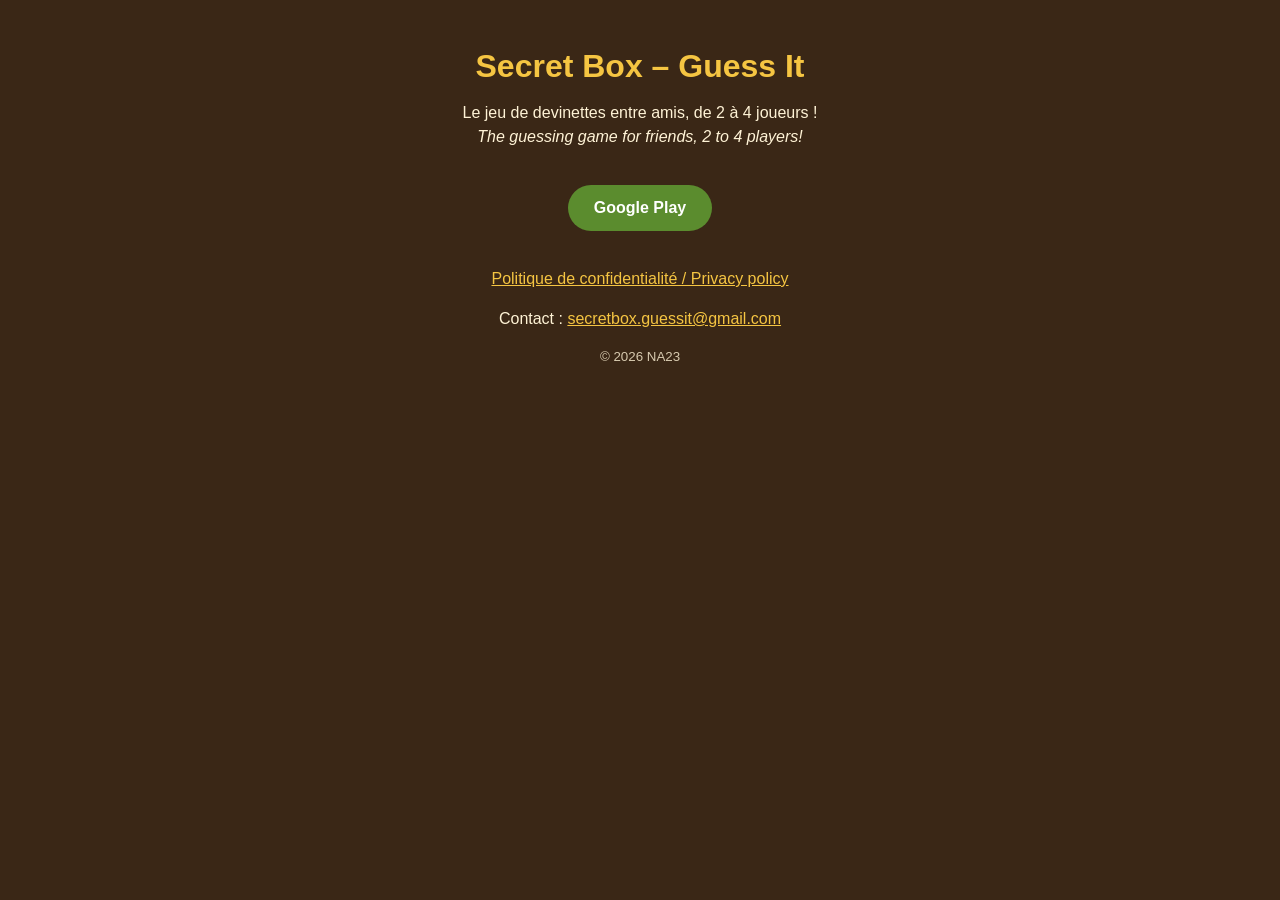
==== index.html @ 30319e69 "Add initial HTML structure for Secret Box game" ====
<!DOCTYPE html>
<html lang="fr">
<head>
<meta charset="utf-8">
<meta name="viewport" content="width=device-width, initial-scale=1">
<title>Secret Box – Guess It</title>
<style>
  body{margin:0;font-family:Arial,Helvetica,sans-serif;background:#3A2716;color:#FFF3D6;text-align:center}
  .box{max-width:520px;margin:0 auto;padding:48px 20px}
  h1{color:#F5C542;margin:0 0 8px}
  p{line-height:1.5}
  a.btn{display:inline-block;margin:20px 0;padding:14px 26px;background:#5B8C2E;color:#fff;border-radius:30px;text-decoration:none;font-weight:bold}
  a{color:#F5C542}
  small{opacity:.8}
</style>
</head>
<body>
<div class="box">
  <h1>Secret Box – Guess It</h1>
  <p>Le jeu de devinettes entre amis, de 2 à 4 joueurs !<br>
  <i>The guessing game for friends, 2 to 4 players!</i></p>
  <a class="btn" href="https://play.google.com/store/apps/details?id=com.an23.secretbox">Google Play</a>
  <p><a href="https://docs.google.com/document/d/e/2PACX-1vSS7EzqrXEaqs8LofawZSuklmV3M29sUopgBX9zg4I_8NE5HGm6UmSTWSXlfQ3Nuh3YFdJE7po-vgyp/pub">Politique de confidentialité / Privacy policy</a></p>
  <p>Contact : <a href="mailto:secretbox.guessit@gmail.com">secretbox.guessit@gmail.com</a></p>
  <small>© 2026 NA23</small>
</div>
</body>
</html>
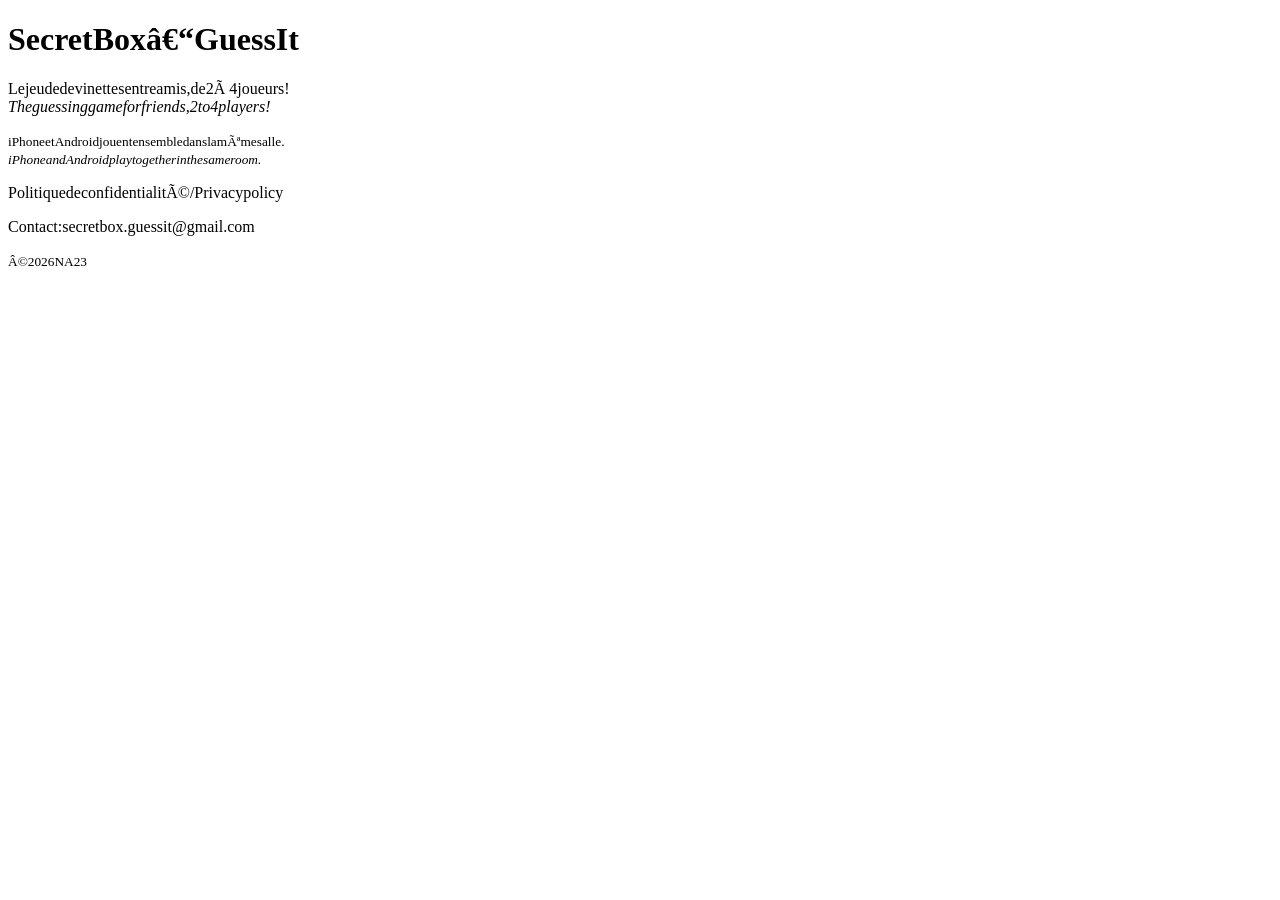
==== commit b9621be4: "Lien d'invitation intelligent" ====
--- a/index.html
+++ b/index.html
@@ -1,28 +1,31 @@
-<!DOCTYPE html>
-<html lang="fr">
+<!DOCTYPEhtml>
+<htmllang="fr">
 <head>
-<meta charset="utf-8">
-<meta name="viewport" content="width=device-width, initial-scale=1">
-<title>Secret Box – Guess It</title>
-<style>
-  body{margin:0;font-family:Arial,Helvetica,sans-serif;background:#3A2716;color:#FFF3D6;text-align:center}
-  .box{max-width:520px;margin:0 auto;padding:48px 20px}
-  h1{color:#F5C542;margin:0 0 8px}
-  p{line-height:1.5}
-  a.btn{display:inline-block;margin:20px 0;padding:14px 26px;background:#5B8C2E;color:#fff;border-radius:30px;text-decoration:none;font-weight:bold}
-  a{color:#F5C542}
-  small{opacity:.8}
-</style>
+<metacharset="utf-8">
+<metaname="viewport"content="width=device-width,initial-scale=1">
+<title>SecretBox–GuessIt</title>
+<linkrel="stylesheet"href="style.css">
+<scriptsrc="store.js"></script>
 </head>
 <body>
-<div class="box">
-  <h1>Secret Box – Guess It</h1>
-  <p>Le jeu de devinettes entre amis, de 2 à 4 joueurs !<br>
-  <i>The guessing game for friends, 2 to 4 players!</i></p>
-  <a class="btn" href="https://play.google.com/store/apps/details?id=com.an23.secretbox">Google Play</a>
-  <p><a href="https://docs.google.com/document/d/e/2PACX-1vSS7EzqrXEaqs8LofawZSuklmV3M29sUopgBX9zg4I_8NE5HGm6UmSTWSXlfQ3Nuh3YFdJE7po-vgyp/pub">Politique de confidentialité / Privacy policy</a></p>
-  <p>Contact : <a href="mailto:secretbox.guessit@gmail.com">secretbox.guessit@gmail.com</a></p>
-  <small>© 2026 NA23</small>
+<divclass="box">
+<h1>SecretBox–GuessIt</h1>
+<p>Lejeudedevinettesentreamis,de2à4joueurs!<br>
+<i>Theguessinggameforfriends,2to4players!</i></p>
+<p><small>iPhoneetAndroidjouentensembledanslamêmesalle.<br><i>iPhoneandAndroidplaytogetherinthesameroom.</i></small></p>
+<divid="stores"></div>
+<p><aid="privacy"href="#">Politiquedeconfidentialité/Privacypolicy</a></p>
+<p>Contact:<ahref="mailto:secretbox.guessit@gmail.com">secretbox.guessit@gmail.com</a></p>
+<small>©2026NA23</small>
 </div>
+<script>
+document.getElementById("privacy").href=SB.PRIVACY;
+varplay='<aclass="btn"href="'+SB.PLAY+'">▶GooglePlay</a>';
+varapple=SB.APP_STORE
+?'<aclass="btnapple"href="'+SB.APP_STORE+'">AppStore</a>'
+:'<spanclass="soon">AppStore:bientôt/soon</span>';
+//Suruntéléphone,onmetsonmagasinenpremier
+document.getElementById("stores").innerHTML=SB.isIOS?apple+play:play+apple;
+</script>
 </body>
 </html>
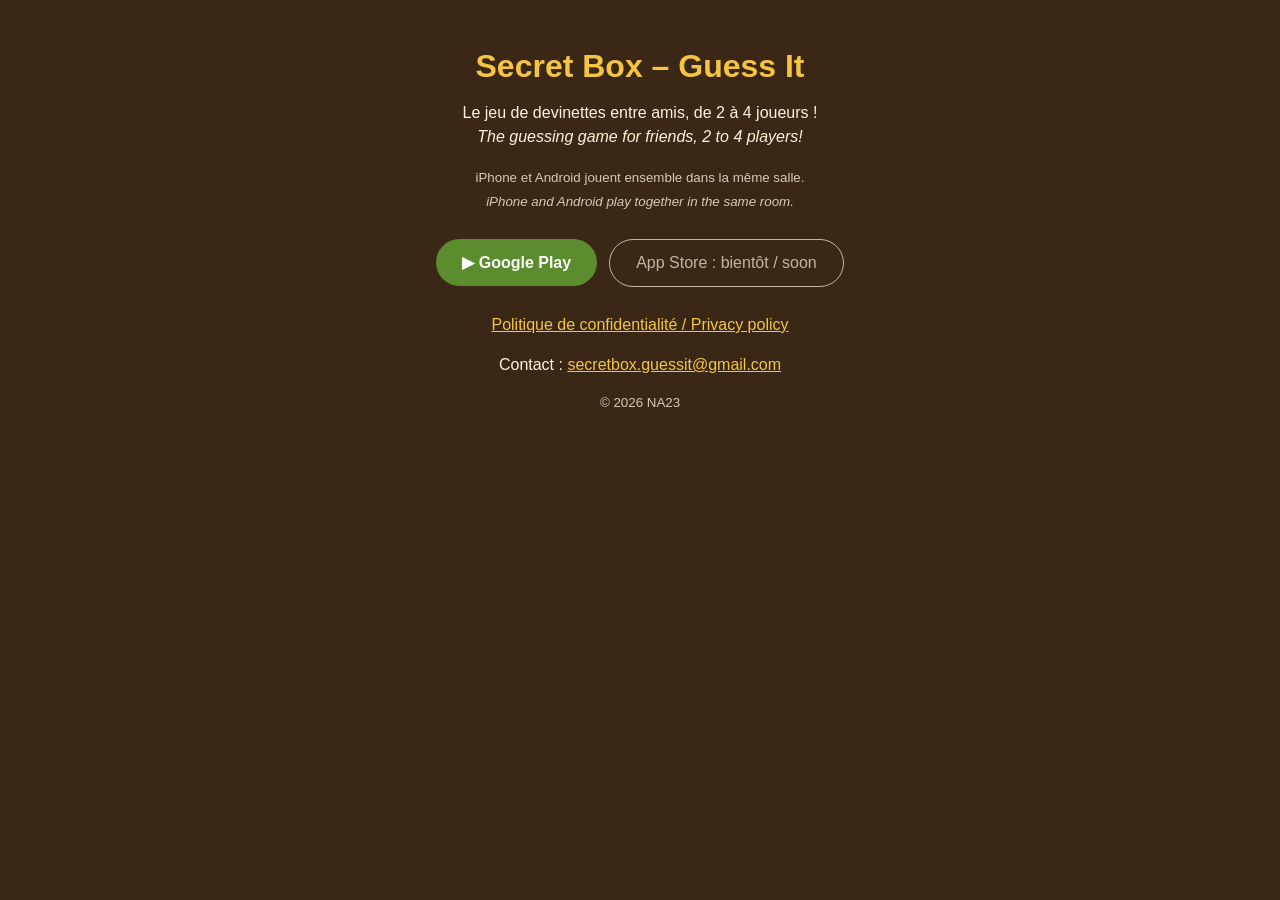
==== commit e0877813: "Correction des pages" ====
--- a/index.html
+++ b/index.html
@@ -1,31 +1,31 @@
-<!DOCTYPEhtml>
-<htmllang="fr">
+<!DOCTYPE html>
+<html lang="fr">
 <head>
-<metacharset="utf-8">
-<metaname="viewport"content="width=device-width,initial-scale=1">
-<title>SecretBox–GuessIt</title>
-<linkrel="stylesheet"href="style.css">
-<scriptsrc="store.js"></script>
+<meta charset="utf-8">
+<meta name="viewport" content="width=device-width, initial-scale=1">
+<title>Secret Box – Guess It</title>
+<link rel="stylesheet" href="style.css">
+<script src="store.js"></script>
 </head>
 <body>
-<divclass="box">
-<h1>SecretBox–GuessIt</h1>
-<p>Lejeudedevinettesentreamis,de2à4joueurs!<br>
-<i>Theguessinggameforfriends,2to4players!</i></p>
-<p><small>iPhoneetAndroidjouentensembledanslamêmesalle.<br><i>iPhoneandAndroidplaytogetherinthesameroom.</i></small></p>
-<divid="stores"></div>
-<p><aid="privacy"href="#">Politiquedeconfidentialité/Privacypolicy</a></p>
-<p>Contact:<ahref="mailto:secretbox.guessit@gmail.com">secretbox.guessit@gmail.com</a></p>
-<small>©2026NA23</small>
+<div class="box">
+  <h1>Secret Box – Guess It</h1>
+  <p>Le jeu de devinettes entre amis, de 2 à 4 joueurs !<br>
+  <i>The guessing game for friends, 2 to 4 players!</i></p>
+  <p><small>iPhone et Android jouent ensemble dans la même salle.<br><i>iPhone and Android play together in the same room.</i></small></p>
+  <div id="stores"></div>
+  <p><a id="privacy" href="#">Politique de confidentialité / Privacy policy</a></p>
+  <p>Contact : <a href="mailto:secretbox.guessit@gmail.com">secretbox.guessit@gmail.com</a></p>
+  <small>© 2026 NA23</small>
 </div>
 <script>
-document.getElementById("privacy").href=SB.PRIVACY;
-varplay='<aclass="btn"href="'+SB.PLAY+'">▶GooglePlay</a>';
-varapple=SB.APP_STORE
-?'<aclass="btnapple"href="'+SB.APP_STORE+'">AppStore</a>'
-:'<spanclass="soon">AppStore:bientôt/soon</span>';
-//Suruntéléphone,onmetsonmagasinenpremier
-document.getElementById("stores").innerHTML=SB.isIOS?apple+play:play+apple;
+  document.getElementById("privacy").href = SB.PRIVACY;
+  var play = '<a class="btn" href="' + SB.PLAY + '">▶ Google Play</a>';
+  var apple = SB.APP_STORE
+    ? '<a class="btn apple" href="' + SB.APP_STORE + '">App Store</a>'
+    : '<span class="soon">App Store : bientôt / soon</span>';
+  // Sur un téléphone, on met son magasin en premier
+  document.getElementById("stores").innerHTML = SB.isIOS ? apple + play : play + apple;
 </script>
 </body>
 </html>
--- a/style.css
+++ b/style.css
@@ -0,0 +1,11 @@
+body{margin:0;font-family:Arial,Helvetica,sans-serif;background:#3A2716;color:#FFF3D6;text-align:center}
+.box{max-width:520px;margin:0 auto;padding:48px 20px}
+h1{color:#F5C542;margin:0 0 8px}
+p{line-height:1.5}
+a.btn{display:inline-block;margin:10px 6px;padding:14px 26px;background:#5B8C2E;color:#fff;border-radius:30px;text-decoration:none;font-weight:bold}
+a.btn.apple{background:#1c1c1e}
+a.btn.big{font-size:18px;padding:16px 30px}
+.code{display:inline-block;margin:12px 0;padding:10px 22px;border:2px dashed #F5C542;border-radius:14px;font-size:30px;letter-spacing:6px;font-weight:bold;color:#F5C542}
+.soon{display:inline-block;margin:10px 6px;padding:14px 26px;border:1px solid #FFF3D6;border-radius:30px;opacity:.7}
+a{color:#F5C542}
+small{opacity:.8}
